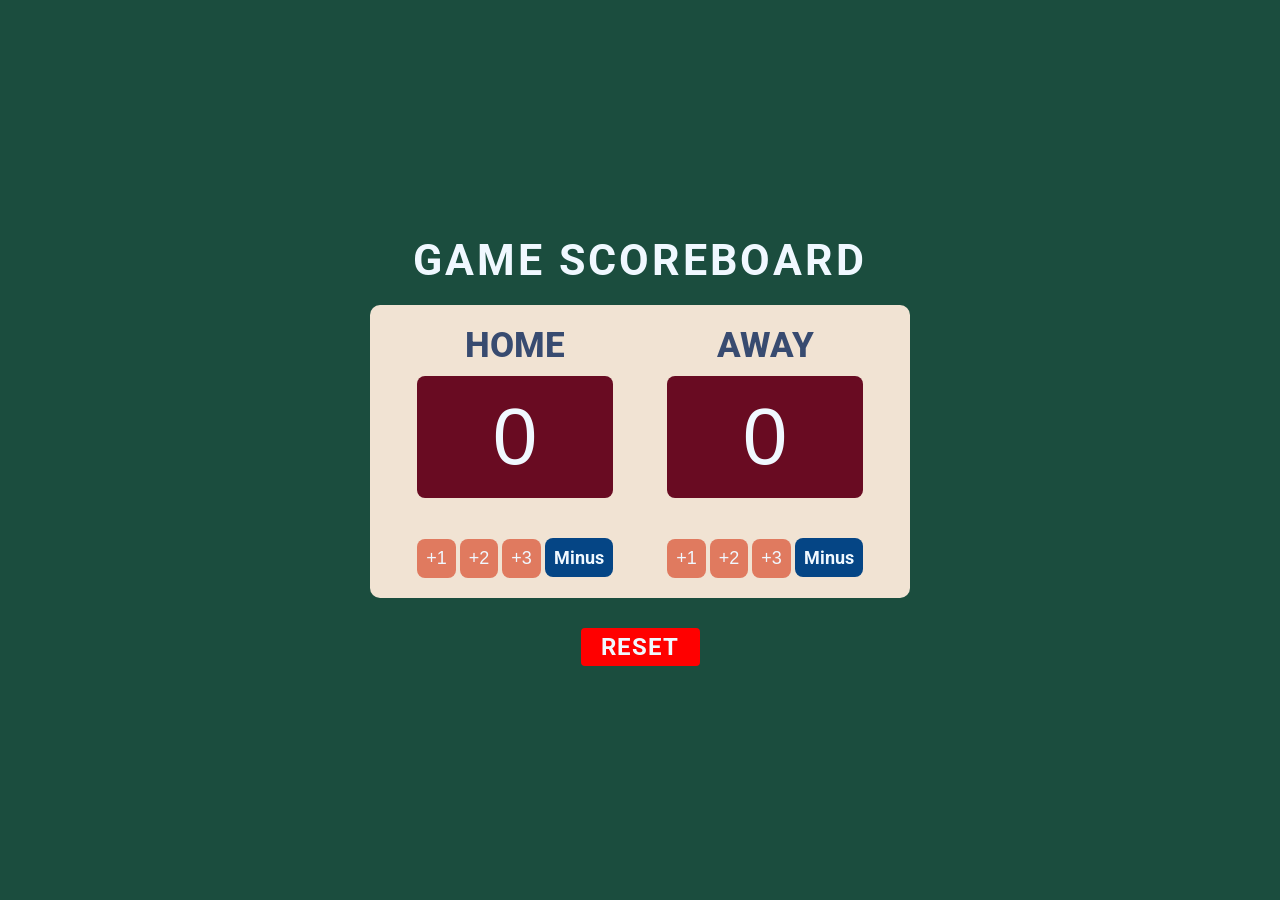
==== Scoreboard/index.html @ ae7c7e55 "updated scoreboard" ====
<!DOCTYPE html>
<html lang="en">
<head>
    <meta charset="UTF-8">
    <meta name="viewport" content="width=device-width, initial-scale=1.0">
    <link rel="stylesheet" href="styles.css">
    <title>Scoreboard</title>
</head>
<body>
    <div class="container">
        <h1 class="header-text">Game Scoreboard</h1>
        <div class="main-board">
            <!-- Home Section -->
            <div class="home">
                <h2>HOME</h2>
                <p id="home-score">0</p>
                <button onclick="increaseCount('home', 1)">+1</button>
                <button onclick="increaseCount('home', 2)">+2</button>
                <button onclick="increaseCount('home', 3)">+3</button>
                <button class="minus-btn" onclick="decreaseCountByOne('home')">Minus</button>
            </div>
           
            <!-- Away section -->
            <div class="away">
                <h2>AWAY</h2>
                <p id="away-score">0</p>
                <button onclick="increaseCount('away', 1)">+1</button>
                <button onclick="increaseCount('away', 2)">+2</button>
                <button onclick="increaseCount('away', 3)">+3</button>
                <button  class="minus-btn" onclick="decreaseCountByOne('away')">Minus</button>
            </div>
        </div>
        <button type="reset" onclick="resetScore()">Reset</button>
    </div>
    
    <script src="script.js"></script>
</body>
</html>
---- Scoreboard/styles.css ----
@import url('https://fonts.googleapis.com/css2?family=Roboto:ital,wght@0,100..900;1,100..900&display=swap');
@import url('https://fonts.cdnfonts.com/css/cursed-timer-ulil');

*{
    margin: 0;
    padding: 0;
    font-family: "Roboto", serif;
}

.container{
    display: flex;
    flex-direction: column;
    justify-content: center;
    align-items: center;
    height: 100vh;
    background-color: #1B4D3E;
    color: aliceblue;
    
}

.main-board{
    display: flex;
    justify-content: space-around;
    background-color: #F1E3D3;
    width: 500px;
    padding: 20px;
    text-align: center;
    border-radius: 10px;
    
}

.header-text{
    font-size: 43px;
    text-transform: uppercase;
    letter-spacing: 3px;
    padding-bottom: 20px;
}

/* Team names */
h2{
    font-size: 35px;
    margin-bottom: 10px;
    color: #384B70;
    font-weight: 800;
}

/* The scores paragraph */
p{
    padding: 15px;
    font-size: 80px;
    background-color:  #690B22;
    font-family: 'Cursed Timer ULiL', sans-serif;
    border-radius: 8px;
    margin: 10px 0;
                                                
}

/* Buttom for adding points */
button{
    font-family: 'Cursed Timer ULiL', sans-serif;
    margin-top: 30px;
    padding: 9px;
    font-size: 18px;
    border-radius: 8px;
    background-color: #E07A5F;
    border: none;
    color: aliceblue;
    cursor: pointer;                                            
}

button:hover{
    background-color: #d03d14;
    font-weight: bold;
    box-shadow: 0 4px 12px rgba(0, 0, 0, 0.2);  
}

/* Reset button */
button[type= reset]{
    background-color: red;
    font-family: "Roboto", serif;
    font-size: 24px;
    padding: 5px 20px;
    border-radius: 4px;
    font-weight: bold;
    text-transform: uppercase;
    letter-spacing: 1.2px;
}

/* Minus button */
.minus-btn{
    font-family: "Roboto", serif;
    background-color:  #054585;
    font-weight: bold;
}

.minus-btn:hover{
    background-color: #001F3F;
    box-shadow: 0 4px 12px rgba(0, 0, 0, 0.6); 
    
}
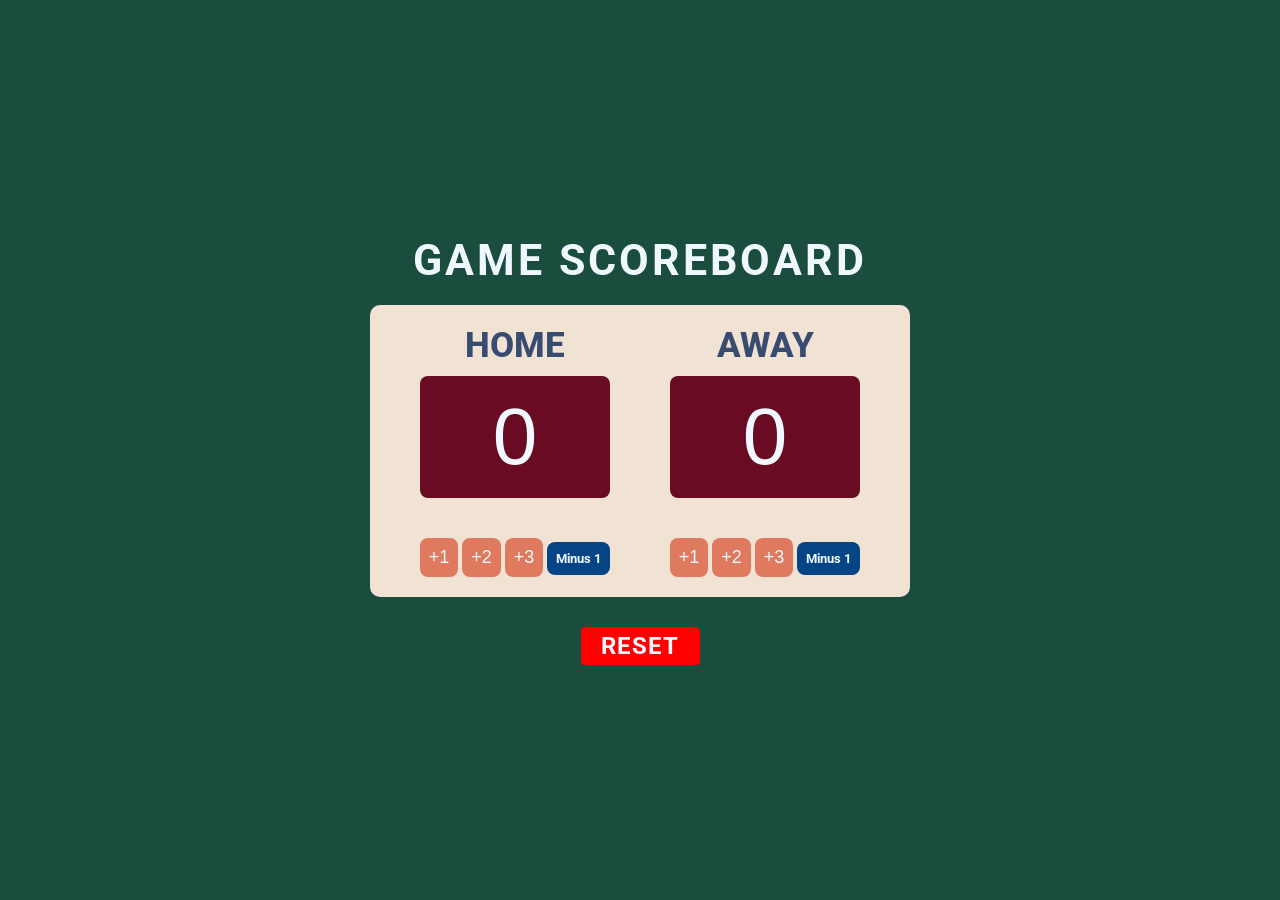
==== commit 0d4fce4b: "update game scoreboard" ====
--- a/Scoreboard/index.html
+++ b/Scoreboard/index.html
@@ -17,7 +17,7 @@
                 <button onclick="increaseCount('home', 1)">+1</button>
                 <button onclick="increaseCount('home', 2)">+2</button>
                 <button onclick="increaseCount('home', 3)">+3</button>
-                <button class="minus-btn" onclick="decreaseCountByOne('home')">Minus</button>
+                <button class="minus-btn" onclick="decreaseCountByOne('home')">Minus 1</button>
             </div>
            
             <!-- Away section -->
@@ -27,7 +27,7 @@
                 <button onclick="increaseCount('away', 1)">+1</button>
                 <button onclick="increaseCount('away', 2)">+2</button>
                 <button onclick="increaseCount('away', 3)">+3</button>
-                <button  class="minus-btn" onclick="decreaseCountByOne('away')">Minus</button>
+                <button  class="minus-btn" onclick="decreaseCountByOne('away')">Minus 1</button>
             </div>
         </div>
         <button type="reset" onclick="resetScore()">Reset</button>
--- a/Scoreboard/styles.css
+++ b/Scoreboard/styles.css
@@ -91,10 +91,38 @@
     font-family: "Roboto", serif;
     background-color:  #054585;
     font-weight: bold;
+    font-size: 13px;
 }
 
 .minus-btn:hover{
     background-color: #001F3F;
     box-shadow: 0 4px 12px rgba(0, 0, 0, 0.6); 
     
+}
+
+@media screen and (max-width: 600px) {
+    h2{
+        font-size: 27px;
+        margin-bottom: 6px;
+    }
+
+    .main-board{
+        width: 300px;
+    }
+
+    .header-text{
+        font-size: 30px;
+    }
+
+    p{
+        padding: 8px;
+        font-size: 48px;
+    }
+
+    button{
+        margin-top: 18px;
+        padding: 4px;
+        font-size: 13px;
+    }
+
 }
